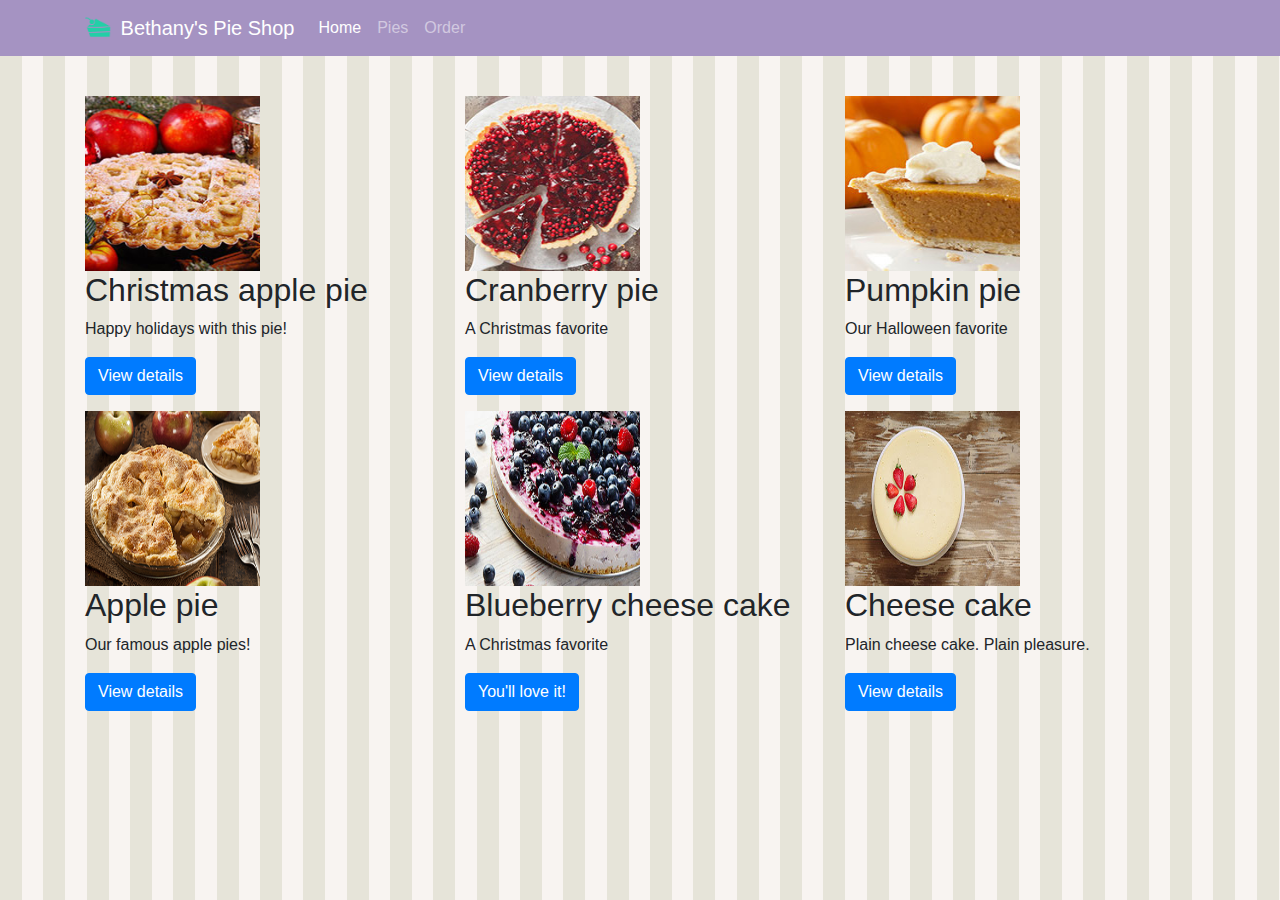
==== allpies.html @ 28cbf7c8 "Add page allpies and navegation" ====
<!DOCTYPE html>

<html>

<head>
    <meta charset="utf-8">
    <meta name="viewport" content="width=device-width, initial-scale=1, shrink-to-fit=no">
    <link rel="stylesheet" href="css/bootstrap.css">
    <link rel="stylesheet" href="css/site.css">
</head>

<body>
    <header>
        <nav class="navbar navbar-expand-md navbar-dark fixed-top bg-primary">
            <div class="container">
                <a class="navbar-brand" href="applepie.html">
                    <img src="images/pie.png" width="30" height="30" class="d-inline-block align-top" alt="">
                        Bethany's Pie Shop</a>
                <button class="navbar-toggler" type="button" data-toggle="collapse" data-target="#navbarCollapse"
                    aria-controls="navbarCollapse" aria-expanded="false" aria-label="Toggle navigation">
                    <span class="navbar-toggler-icon"></span>
                </button>
                <div class="collapse navbar-collapse" id="navbarCollapse">
                    <ul class="navbar-nav mr-auto">
                        <li class="nav-item active">
                            <a class="nav-link" href="applepie.html">Home</a>
                        </li>
                        <li class="nav-item">
                            <a class="nav-link" href="allpies.html">Pies</a>
                        </li>
                        <li class="nav-item">
                            <a class="nav-link" href="order.html">Order</a>
                        </li>
                    </ul>
                </div>
            </div>
        </nav>
    </header>

    <main role="main">

        <div class="container mt-5">
            <div class="row">
                <div class="col-md-4">
                    <img width="175" height="175" src="images/products/christmasapplepiesmallsquare.jpg">
                    <h2>Christmas apple pie</h2>
                    <p>Happy holidays with this pie!</p>
                    <p><a class="btn btn-primary" href="applepie.html" role="button">View details</a></p>
                </div>
                <div class="col-md-4">
                    <img width="175" height="175" src="images/products/cranberrypiesmallsquare.jpg">
                    <h2>Cranberry pie</h2>
                    <p>A Christmas favorite</p>
                    <p><a class="btn btn-primary" href="applepie.html" role="button">View details</a></p>
                </div>
                <div class="col-md-4">
                    <img width="175" height="175" src="images/products/pumpkinpiesmallsquare.jpg">
                    <h2>Pumpkin pie</h2>
                    <p>Our Halloween favorite</p>
                    <p><a class="btn btn-primary" href="applepie.html" role="button">View details</a></p>
                </div>
            </div>

            <div class="row">
                <div class="col-md-4">
                    <img width="175" height="175" src="images/products/applepiesmall.jpg">
                    <h2>Apple pie</h2>
                    <p>Our famous apple pies!</p>
                    <p><a class="btn btn-primary" href="applepie.html" role="button">View details</a></p>
                </div>
                <div class="col-md-4">
                    <img width="175" height="175" src="images/products/blueberrycheesecakesmall.jpg">
                    <h2>Blueberry cheese cake</h2>
                    <p>A Christmas favorite</p>
                    <p><a class="btn btn-primary" href="applepie.html" role="button">You'll love it!</a></p>
                </div>
                <div class="col-md-4">
                    <img width="175" height="175" src="images/products/cheesecakesmall.jpg">
                    <h2>Cheese cake</h2>
                    <p>Plain cheese cake. Plain pleasure.</p>
                    <p><a class="btn btn-primary" href="applepie.html" role="button">View details</a></p>
                </div>
            </div>
        </div>
    </main>
</body>

</html>
---- css/site.css ----
body {
  padding-top: 3rem;
  padding-bottom: 3rem;
  background-image: url('../images/pattern.png');
  background-repeat: repeat;
}

.bg-primary {
  background-color: #a593c2 !important;
}

.jumbotron-detail-apple-pie {
  background: url('../images/products/applepie.jpg') no-repeat fixed;
}

.jumbotron {
  height: 40vh;
  background-size: cover;
}
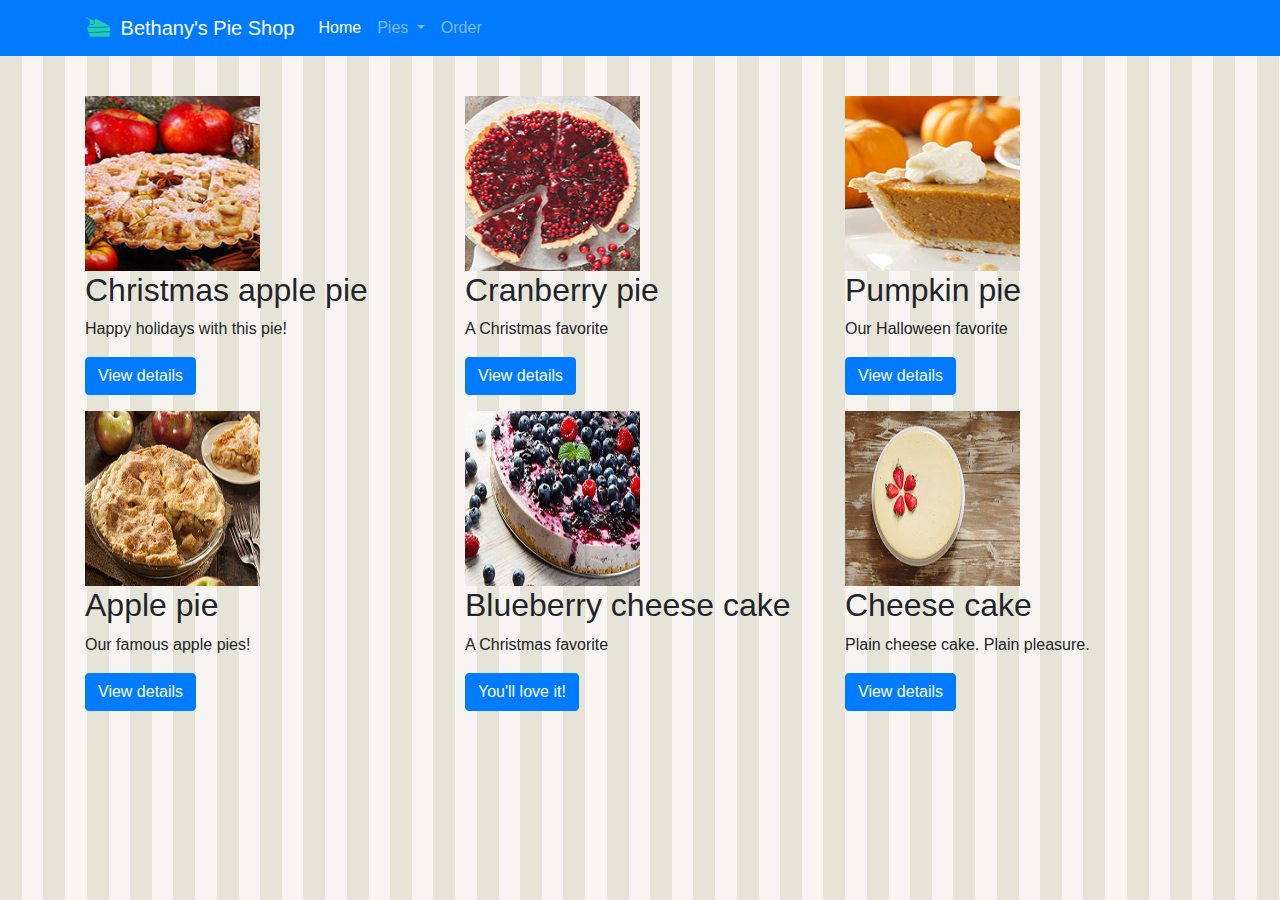
==== commit fd48a002: "Add Nav item dropdown" ====
--- a/allpies.html
+++ b/allpies.html
@@ -10,32 +10,39 @@
 </head>
 
 <body>
-    <header>
-        <nav class="navbar navbar-expand-md navbar-dark fixed-top bg-primary">
-            <div class="container">
-                <a class="navbar-brand" href="applepie.html">
-                    <img src="images/pie.png" width="30" height="30" class="d-inline-block align-top" alt="">
-                        Bethany's Pie Shop</a>
-                <button class="navbar-toggler" type="button" data-toggle="collapse" data-target="#navbarCollapse"
-                    aria-controls="navbarCollapse" aria-expanded="false" aria-label="Toggle navigation">
-                    <span class="navbar-toggler-icon"></span>
-                </button>
-                <div class="collapse navbar-collapse" id="navbarCollapse">
-                    <ul class="navbar-nav mr-auto">
-                        <li class="nav-item active">
-                            <a class="nav-link" href="applepie.html">Home</a>
-                        </li>
-                        <li class="nav-item">
-                            <a class="nav-link" href="allpies.html">Pies</a>
-                        </li>
-                        <li class="nav-item">
-                            <a class="nav-link" href="order.html">Order</a>
-                        </li>
-                    </ul>
-                </div>
-            </div>
-        </nav>
-    </header>
+   
+  <header>
+    <nav class="navbar navbar-expand-sm navbar-dark fixed-top bg-primary">
+      <div class="container">
+        <a class="navbar-brand" href="index.html">
+          <img src="images/pie.png" width="30" height="30" class="d-inline-block align-top" alt="">
+          Bethany's Pie Shop</a>
+        <div class="collapse navbar-collapse" id="navbarCollapse">
+          <ul class="nav navbar-nav mr-auto">
+            <li class="nav-item active">
+              <a class="nav-link" href="index.html">Home</a>
+            </li>
+            <li class="nav-item dropdown">
+              <a class="nav-link dropdown-toggle" href="#" id="navbarDropdown" role="button" data-toggle="dropdown"
+                aria-haspopup="true" aria-expanded="false">
+                Pies
+              </a>
+              <div class="dropdown-menu" aria-labelledby="navbarDropdown">
+                <a class="dropdown-item" href="allpies.html">Fruit pies</a>
+                <a class="dropdown-item" href="allpies.html">Cheese cakes</a>
+                <a class="dropdown-item" href="seasonalpies.html">Seasonal pies</a>
+                <div class="dropdown-divider"></div>
+                <a class="dropdown-item" href="allpies.html">All pies</a>
+              </div>
+            </li>
+            <li class="nav-item">
+              <a class="nav-link" href="order.html">Order</a>
+            </li>
+          </ul>
+        </div>
+      </div>
+    </nav>
+  </header>
 
     <main role="main">
 
@@ -83,6 +90,9 @@
             </div>
         </div>
     </main>
+
+    <script src="https://code.jquery.com/jquery-3.4.1.slim.min.js"></script>
+    <script src="js/bootstrap.js"></script>
 </body>
 
 </html>--- a/css/site.css
+++ b/css/site.css
@@ -5,15 +5,48 @@
   background-repeat: repeat;
 }
 
-.bg-primary {
-  background-color: #a593c2 !important;
-}
-
-.jumbotron-detail-apple-pie {
+.jumbotron-detail-apple-pie{
   background: url('../images/products/applepie.jpg') no-repeat fixed;
 }
 
-.jumbotron {
-  height: 40vh;
+.jumbotron-other{
+  background: url('../images/carousel3.jpg') no-repeat fixed;
+}
+
+ .jumbotron{
+    box-shadow: inset 0 0 0 100vw rgba(0,0,0,0.1);
+    height: 40vh;
+    background-size: cover;
+ }
+
+ .carousel {
+  margin-bottom: 4rem;
+}
+
+.carousel-caption {
+  bottom: 3rem;
+  z-index: 10;
+}
+
+.carousel-item {
+  height: 32rem;
+  max-width: 100vw;
   background-size: cover;
+  background-position: center center;
+  background-repeat: no-repeat;
+}
+
+.welcome-carousel-image1{
+  box-shadow: inset 0 0 0 100vw rgba(0,0,0,0.3);
+  background-image:url('../images/carousel1.jpg');
+}
+
+.welcome-carousel-image2{
+  box-shadow: inset 0 0 0 100vw rgba(0,0,0,0.3);
+  background-image:url('../images/carousel2.jpg');
+}
+
+.welcome-carousel-image3{
+  box-shadow: inset 0 0 0 100vw rgba(0,0,0,0.3);
+  background-image:url('../images/carousel3.jpg');
 }